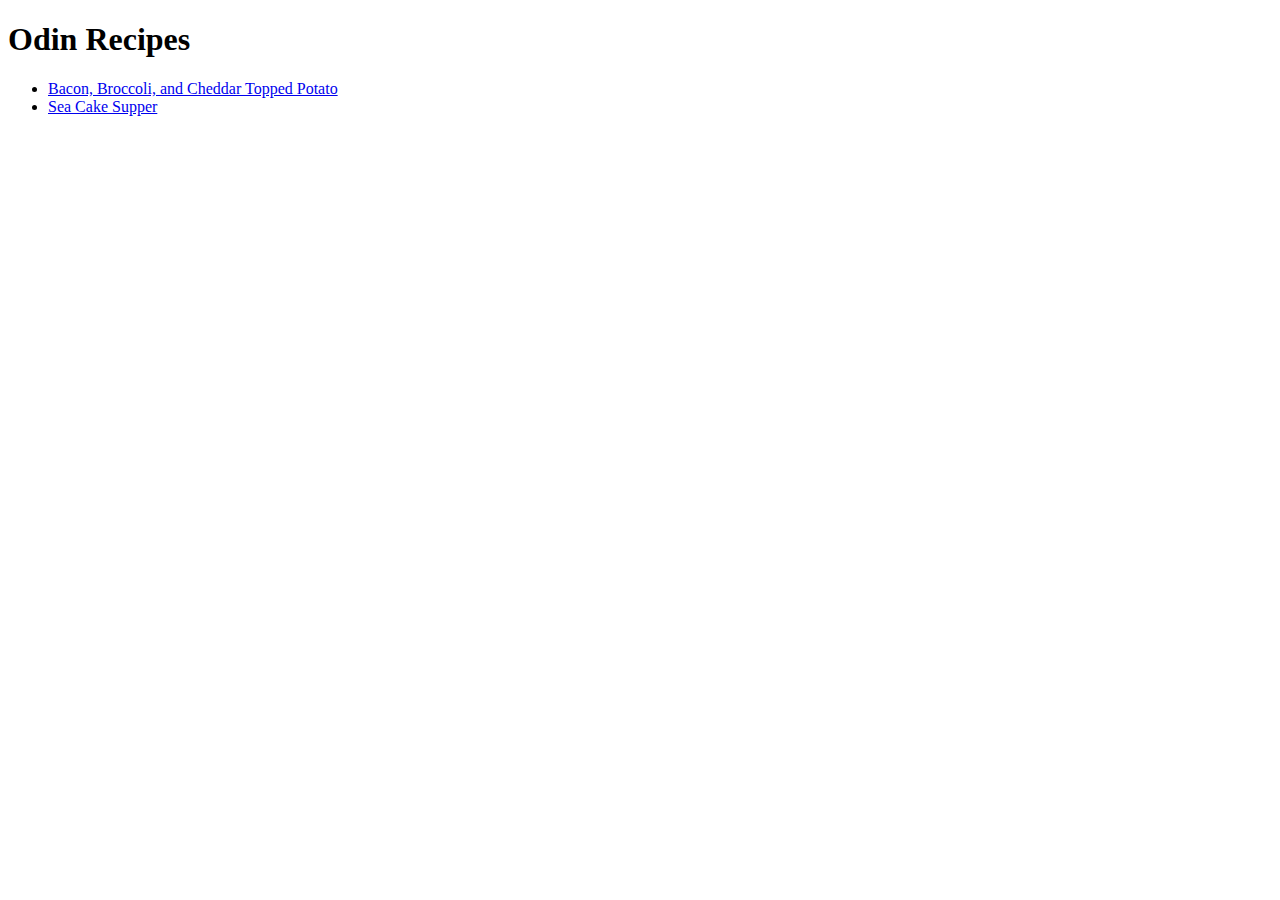
==== index.html @ e85f409a "Added index, 2 recipeswith images" ====
<!DOCTYPE html>
<html>
    <head>
        <meta charset="UTF-8">
        <title>Odin Recipes</title>
    </head>
    <body>
        <h1>Odin Recipes</h1>
        <ul>
            <li><a href="./recipes/loaded_potato.html">Bacon, Broccoli, and Cheddar Topped Potato</a></li>
            <li><a href="./recipes/sea_cake_supper.html">Sea Cake Supper</a></li>
        </ul>
    </body>
</html>
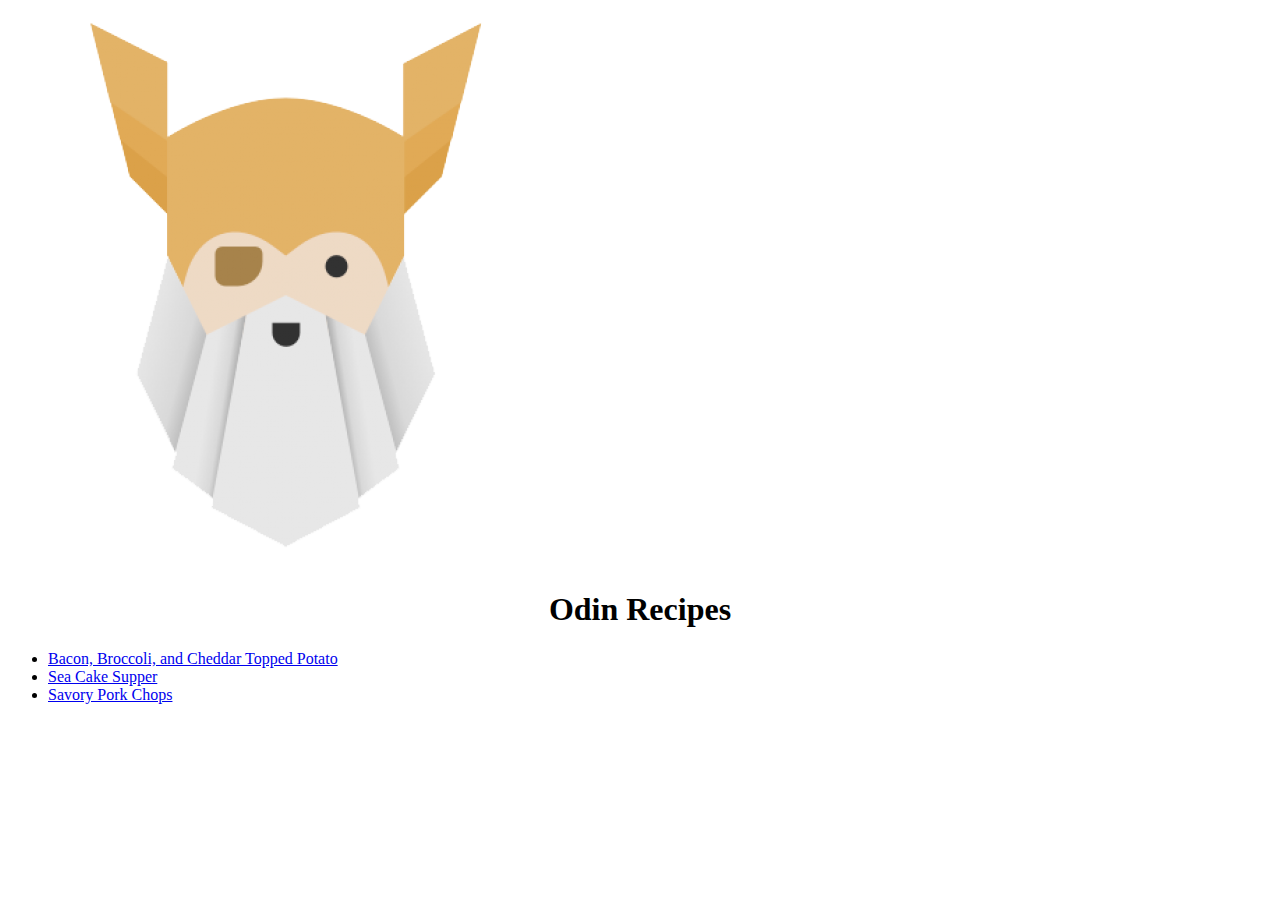
==== commit 069e97dc: "Add porkchop picture and odin to index.html" ====
--- a/index.html
+++ b/index.html
@@ -5,10 +5,12 @@
         <title>Odin Recipes</title>
     </head>
     <body>
-        <h1>Odin Recipes</h1>
+        <img src="./images/odin-310x310.png" alt="king odin">
+        <h1 style="text-align: center">Odin Recipes</h1>
         <ul>
             <li><a href="./recipes/loaded_potato.html">Bacon, Broccoli, and Cheddar Topped Potato</a></li>
             <li><a href="./recipes/sea_cake_supper.html">Sea Cake Supper</a></li>
+            <li><a href="./recipes/savory_pork_chops.html">Savory Pork Chops</a></li>
         </ul>
     </body>
 </html>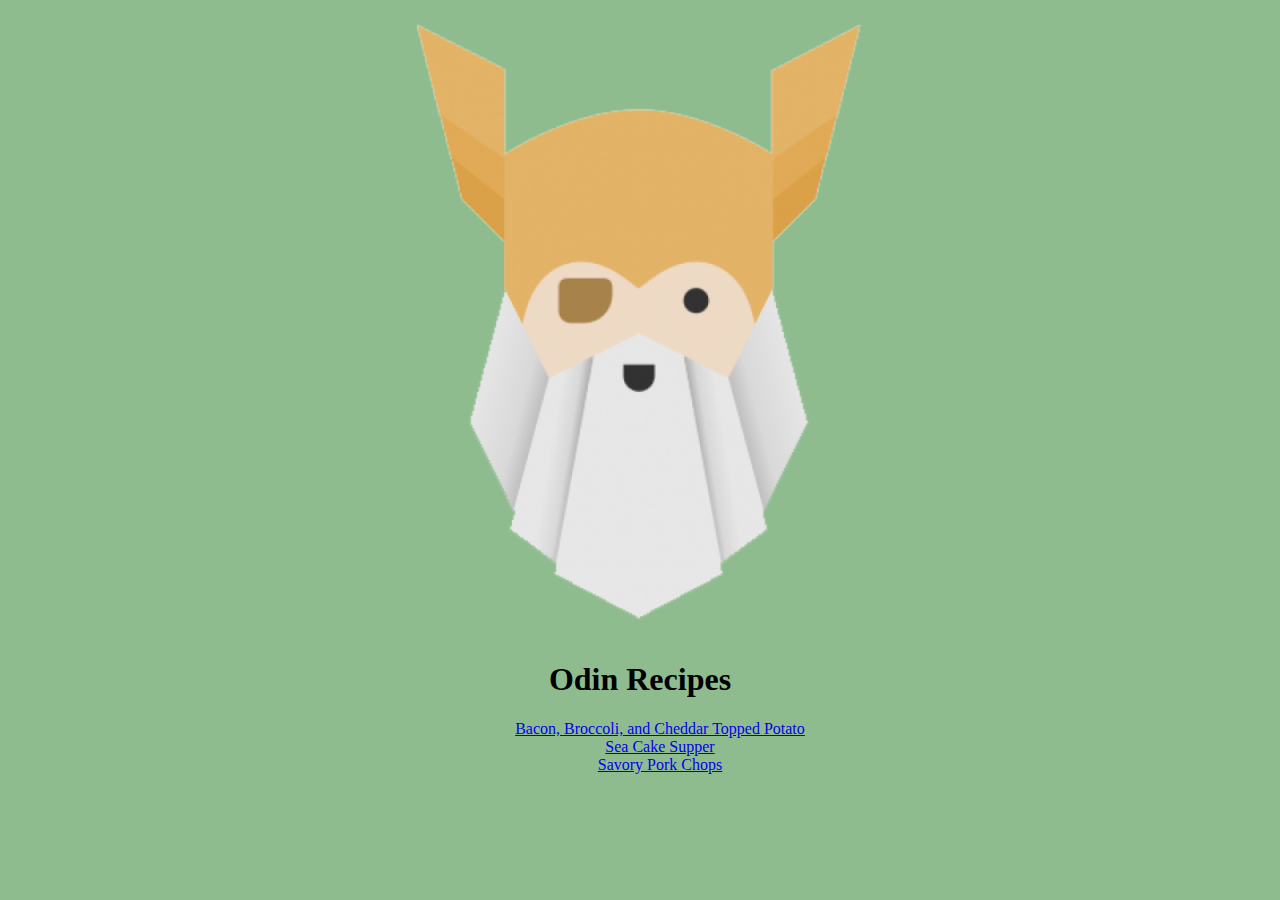
==== commit 836dff8e: "Added bg color, formatted text/imgs" ====
--- a/index.html
+++ b/index.html
@@ -3,11 +3,12 @@
     <head>
         <meta charset="UTF-8">
         <title>Odin Recipes</title>
+        <link rel="stylesheet" href="styles.css">
     </head>
     <body>
         <img src="./images/odin-310x310.png" alt="king odin">
         <h1 style="text-align: center">Odin Recipes</h1>
-        <ul>
+        <ul class="recipe-list">
             <li><a href="./recipes/loaded_potato.html">Bacon, Broccoli, and Cheddar Topped Potato</a></li>
             <li><a href="./recipes/sea_cake_supper.html">Sea Cake Supper</a></li>
             <li><a href="./recipes/savory_pork_chops.html">Savory Pork Chops</a></li>
--- a/styles.css
+++ b/styles.css
@@ -0,0 +1,23 @@
+body {
+    background-color: darkseagreen;
+}
+
+img {
+    display: block;
+    margin-left: auto;
+    margin-right: auto;
+    width: 50%
+}
+
+.recipe-list {
+    display: block;
+    margin-left: auto;
+    margin-right: auto;
+    text-align: center;
+    width: 50%;
+    list-style: none;
+}
+
+h1 {
+    text-align: center;
+}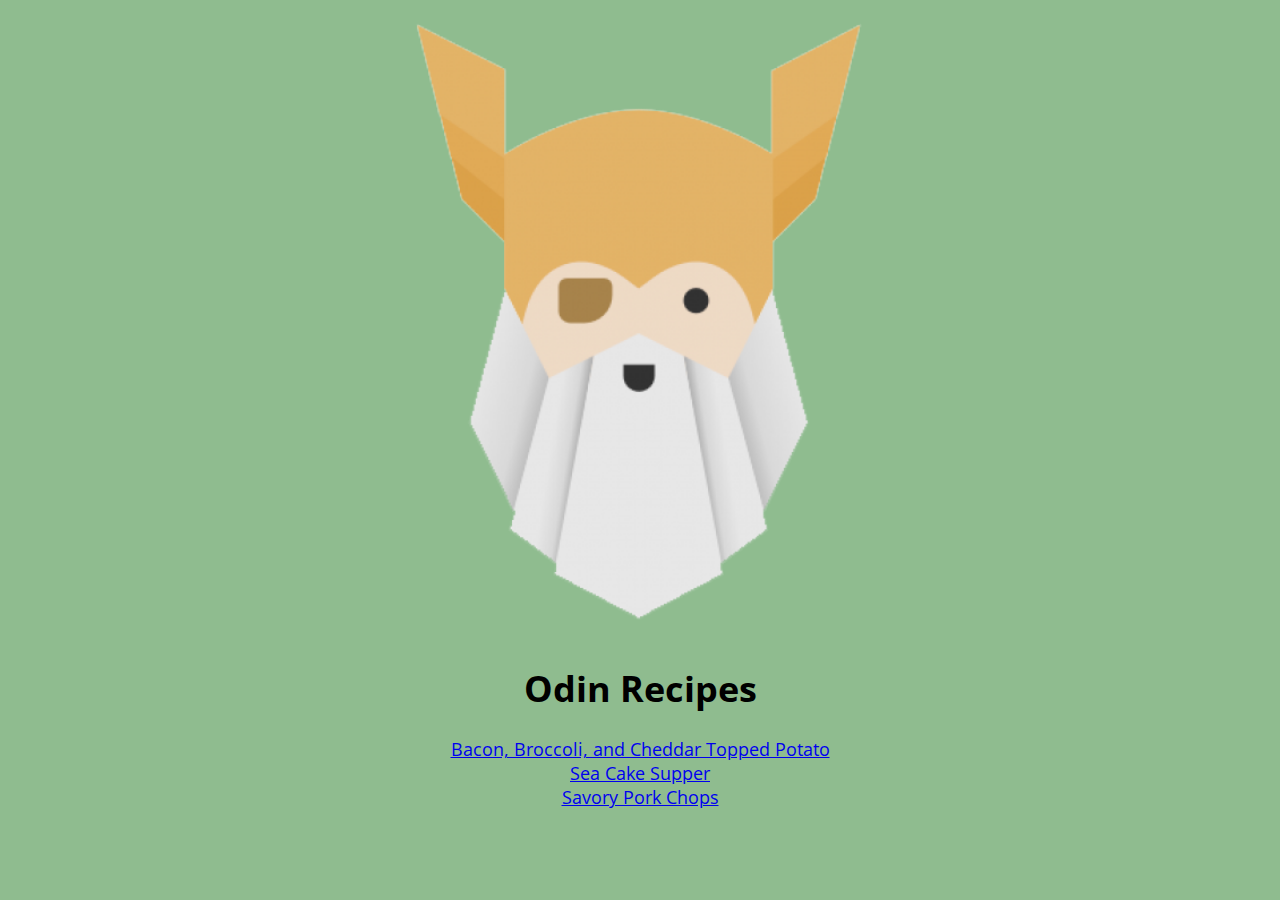
==== commit 71f3cb96: "Adjusted centered textand imported fonts" ====
--- a/index.html
+++ b/index.html
@@ -4,10 +4,13 @@
         <meta charset="UTF-8">
         <title>Odin Recipes</title>
         <link rel="stylesheet" href="styles.css">
+        <link rel="preconnect" href="https://fonts.googleapis.com">
+        <link rel="preconnect" href="https://fonts.gstatic.com" crossorigin>
+        <link href="https://fonts.googleapis.com/css2?family=Open+Sans:ital,wght@0,300;0,400;0,700;1,300;1,400;1,700&display=swap" rel="stylesheet">
     </head>
-    <body>
+    <body class="center-text">
         <img src="./images/odin-310x310.png" alt="king odin">
-        <h1 style="text-align: center">Odin Recipes</h1>
+        <h1>Odin Recipes</h1>
         <ul class="recipe-list">
             <li><a href="./recipes/loaded_potato.html">Bacon, Broccoli, and Cheddar Topped Potato</a></li>
             <li><a href="./recipes/sea_cake_supper.html">Sea Cake Supper</a></li>
--- a/styles.css
+++ b/styles.css
@@ -1,5 +1,10 @@
 body {
     background-color: darkseagreen;
+    font-family: "Open Sans", "PT Sans", "Calibri", Tahoma, sans-serif;
+}
+
+.center-text {
+    text-align: center;
 }
 
 img {
@@ -11,13 +16,13 @@
 
 .recipe-list {
     display: block;
-    margin-left: auto;
-    margin-right: auto;
-    text-align: center;
-    width: 50%;
     list-style: none;
-}
+    font-size: 18px;
+    padding-inline-start: 0px;
+} 
 
 h1 {
+    font-size: 36px;
+    font-weight: bolder;
     text-align: center;
-}+}
